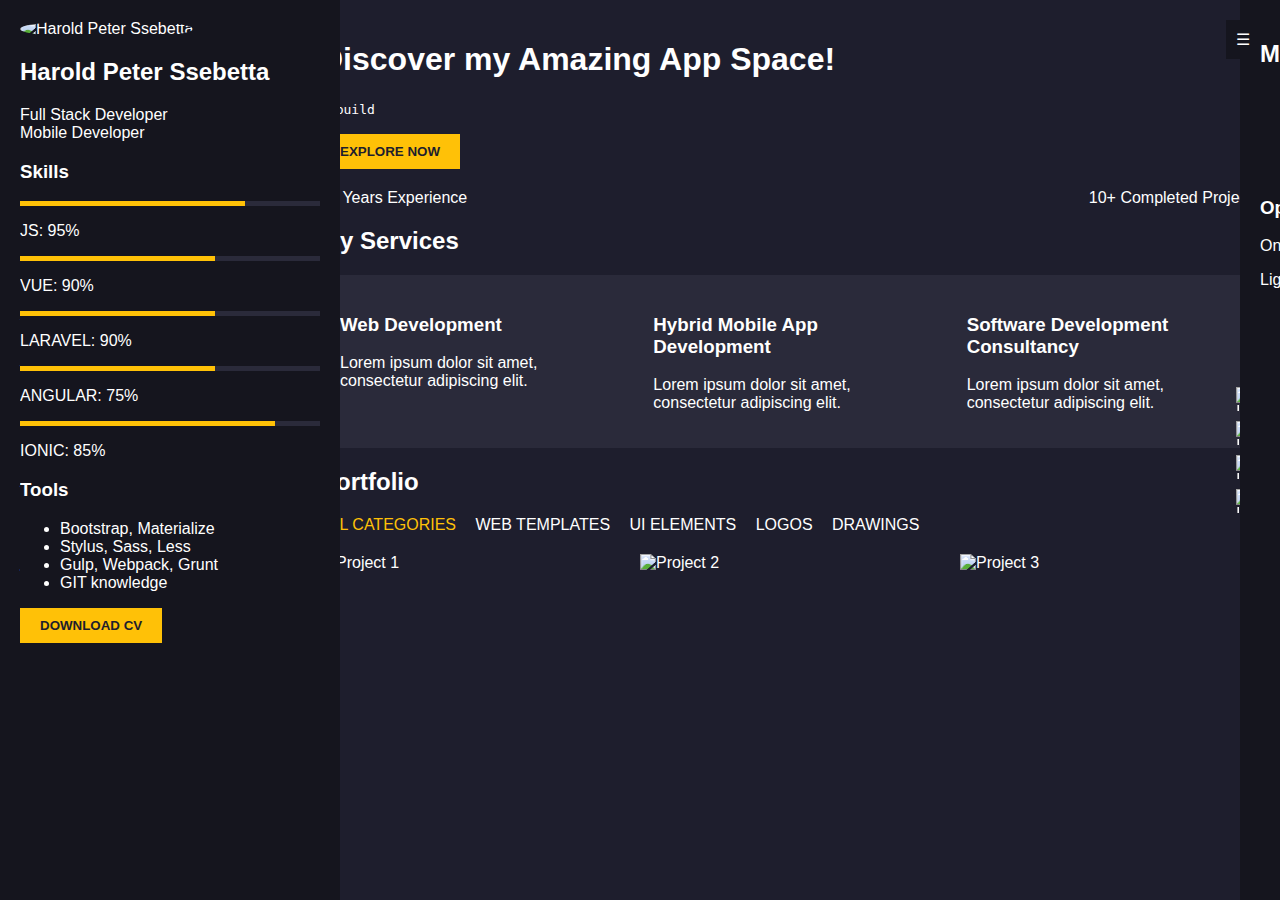
==== index.html @ a4da79d9 "Portfolio" ====
<!DOCTYPE html>
<html lang="en">
<head>
    <meta charset="UTF-8">
    <meta name="viewport" content="width=device-width, initial-scale=1.0">
    <title>Harold Peter Ssebetta - Portfolio</title>
    <style>
        :root {
            --dark-bg: #1e1e2d;
            --darker-bg: #15151e;
            --yellow: #ffc107;
            --text-color: #ffffff;
        }
        
        body, html {
            margin: 0;
            padding: 0;
            font-family: Arial, sans-serif;
            color: var(--text-color);
            background-color: var(--dark-bg);
        }
        
        .container {
            display: flex;
        }
        
        .sidebar {
            width: 300px;
            height: 100vh;
            background-color: var(--darker-bg);
            padding: 20px;
            position: fixed;
            left: 0;
            top: 0;
            bottom: 0;
            overflow-y: auto;
        }
        
        .main-content {
            margin-left: 300px;
            padding: 20px;
            width: calc(100% - 300px);
        }
        
        .profile-pic {
            width: 100px;
            height: 100px;
            border-radius: 50%;
            object-fit: cover;
        }
        
        .skill-bar {
            background-color: #2a2a3a;
            height: 5px;
            margin-bottom: 10px;
        }
        
        .skill-progress {
            background-color: var(--yellow);
            height: 100%;
        }
        
        .cta-button {
            background-color: var(--yellow);
            color: var(--dark-bg);
            padding: 10px 20px;
            border: none;
            cursor: pointer;
            font-weight: bold;
        }
        
        .services {
            display: flex;
            justify-content: space-between;
            margin-top: 20px;
        }
        
        .service-card {
            background-color: #2a2a3a;
            padding: 20px;
            width: 30%;
        }
        
        .portfolio {
            display: grid;
            grid-template-columns: repeat(auto-fill, minmax(250px, 1fr));
            gap: 20px;
            margin-top: 20px;
        }
        
        .portfolio img {
            width: 100%;
            height: auto;
        }
        
        .stats {
            display: flex;
            justify-content: space-between;
            margin: 20px 0;
        }
        
        .right-sidebar {
            position: fixed;
            right: -300px;
            top: 0;
            bottom: 0;
            width: 300px;
            background-color: var(--darker-bg);
            transition: right 0.3s ease-in-out;
            padding: 20px;
            z-index: 1000;
        }
        
        .right-sidebar.open {
            right: 0;
        }
        
        .menu-icon {
            position: fixed;
            top: 20px;
            right: 20px;
            cursor: pointer;
            z-index: 1001;
            background-color: var(--darker-bg);
            padding: 10px;
        }
        
        .side-icons {
            position: fixed;
            right: 20px;
            top: 50%;
            transform: translateY(-50%);
        }
        
        .side-icons img {
            display: block;
            margin: 10px 0;
            width: 24px;
            height: 24px;
        }
        
        .portfolio-categories {
            margin-bottom: 20px;
        }
        
        .portfolio-categories span {
            margin-right: 15px;
            cursor: pointer;
        }
        
        .portfolio-categories span.active {
            color: var(--yellow);
        }
    </style>
</head>
<body>
    <div class="menu-icon" onclick="toggleRightSidebar()">☰</div>
    
    <div class="container">
        <aside class="sidebar">
            <img src="profile-pic.jpg" alt="Harold Peter Ssebetta" class="profile-pic">
            <h2>Harold Peter Ssebetta</h2>
            <p>Full Stack Developer<br>Mobile Developer</p>
            
            <h3>Skills</h3>
            <div class="skill-bar"><div class="skill-progress" style="width: 75%;"></div></div>
            <p>JS: 95%</p>
            <div class="skill-bar"><div class="skill-progress" style="width: 65%;"></div></div>
            <p>VUE: 90%</p>
            <div class="skill-bar"><div class="skill-progress" style="width: 65%;"></div></div>
            <p>LARAVEL: 90%</p>
            <div class="skill-bar"><div class="skill-progress" style="width: 65%;"></div></div>
            <p>ANGULAR: 75%</p>
            <div class="skill-bar"><div class="skill-progress" style="width: 85%;"></div></div>
            <p>IONIC: 85%</p>
            
            <h3>Tools</h3>
            <ul>
                <li>Bootstrap, Materialize</li>
                <li>Stylus, Sass, Less</li>
                <li>Gulp, Webpack, Grunt</li>
                <li>GIT knowledge</li>
            </ul>
            
            <button class="cta-button">DOWNLOAD CV</button>
        </aside>
        
        <main class="main-content">
            <h1>Discover my Amazing App Space!</h1>
            <p><code id="typing-text">I build web in</code></p>
            <button class="cta-button">EXPLORE NOW</button>
            
            <div class="stats">
                <div>7+ Years Experience</div>
                <div>10+ Completed Projects</div>
                <!-- <div>5 Happy Customers</div> -->
                <!-- <div>20+ Honors and Awards</div> -->
            </div>
            
            <h2>My Services</h2>
            <div class="services">
                <div class="service-card">
                    <h3>Web Development</h3>
                    <p>Lorem ipsum dolor sit amet, consectetur adipiscing elit.</p>
                </div>
                <div class="service-card">
                    <h3>Hybrid Mobile App Development</h3>
                    <p>Lorem ipsum dolor sit amet, consectetur adipiscing elit.</p>
                </div>
                <div class="service-card">
                    <h3>Software Development Consultancy</h3>
                    <p>Lorem ipsum dolor sit amet, consectetur adipiscing elit.</p>
                </div>
            </div>
            
            <h2>Portfolio</h2>
            <div class="portfolio-categories">
                <span class="active">ALL CATEGORIES</span>
                <span>WEB TEMPLATES</span>
                <span>UI ELEMENTS</span>
                <span>LOGOS</span>
                <span>DRAWINGS</span>
            </div>
            <div class="portfolio">
                <img src="project1.jpg" alt="Project 1">
                <img src="project2.jpg" alt="Project 2">
                <img src="project3.jpg" alt="Project 3">
                <!-- Add more portfolio items as needed -->
            </div>
        </main>
    </div>
    
    <div class="side-icons">
        <img src="icon1.png" alt="Icon 1">
        <img src="icon2.png" alt="Icon 2">
        <img src="icon3.png" alt="Icon 3">
        <img src="icon4.png" alt="Icon 4">
    </div>

    <div class="right-sidebar">
        <h2>Menu</h2>
        <ul>
            <li>Home</li>
            <li>Portfolio</li>
            <li>History</li>
            <li>Blog</li>
            <li>Contact</li>
        </ul>
        <h3>Options</h3>
        <p>One Page Version</p>
        <p>Light Version</p>
    </div>

    <script>
        const phrases = ["I build cool web apps", "I build android apps"];
        let currentPhraseIndex = 0;
        let currentCharIndex = 0;
        const typingSpeed = 100;

        function typeNextCharacter() {
            const typingElement = document.getElementById('typing-text');
            const currentPhrase = phrases[currentPhraseIndex];
            
            if (currentCharIndex < currentPhrase.length) {
                typingElement.textContent = currentPhrase.slice(0, currentCharIndex + 1);
                currentCharIndex++;
                setTimeout(typeNextCharacter, typingSpeed);
            } else {
                setTimeout(erasePhrase, 2000);
            }
        }

        function erasePhrase() {
            const typingElement = document.getElementById('typing-text');
            
            if (currentCharIndex > 0) {
                typingElement.textContent = phrases[currentPhraseIndex].slice(0, currentCharIndex - 1);
                currentCharIndex--;
                setTimeout(erasePhrase, typingSpeed / 2);
            } else {
                currentPhraseIndex = (currentPhraseIndex + 1) % phrases.length;
                setTimeout(typeNextCharacter, typingSpeed);
            }
        }

        function toggleRightSidebar() {
            const rightSidebar = document.querySelector('.right-sidebar');
            rightSidebar.classList.toggle('open');
        }

        // Start the typing animation
        typeNextCharacter();
    </script>
</body>
</html>
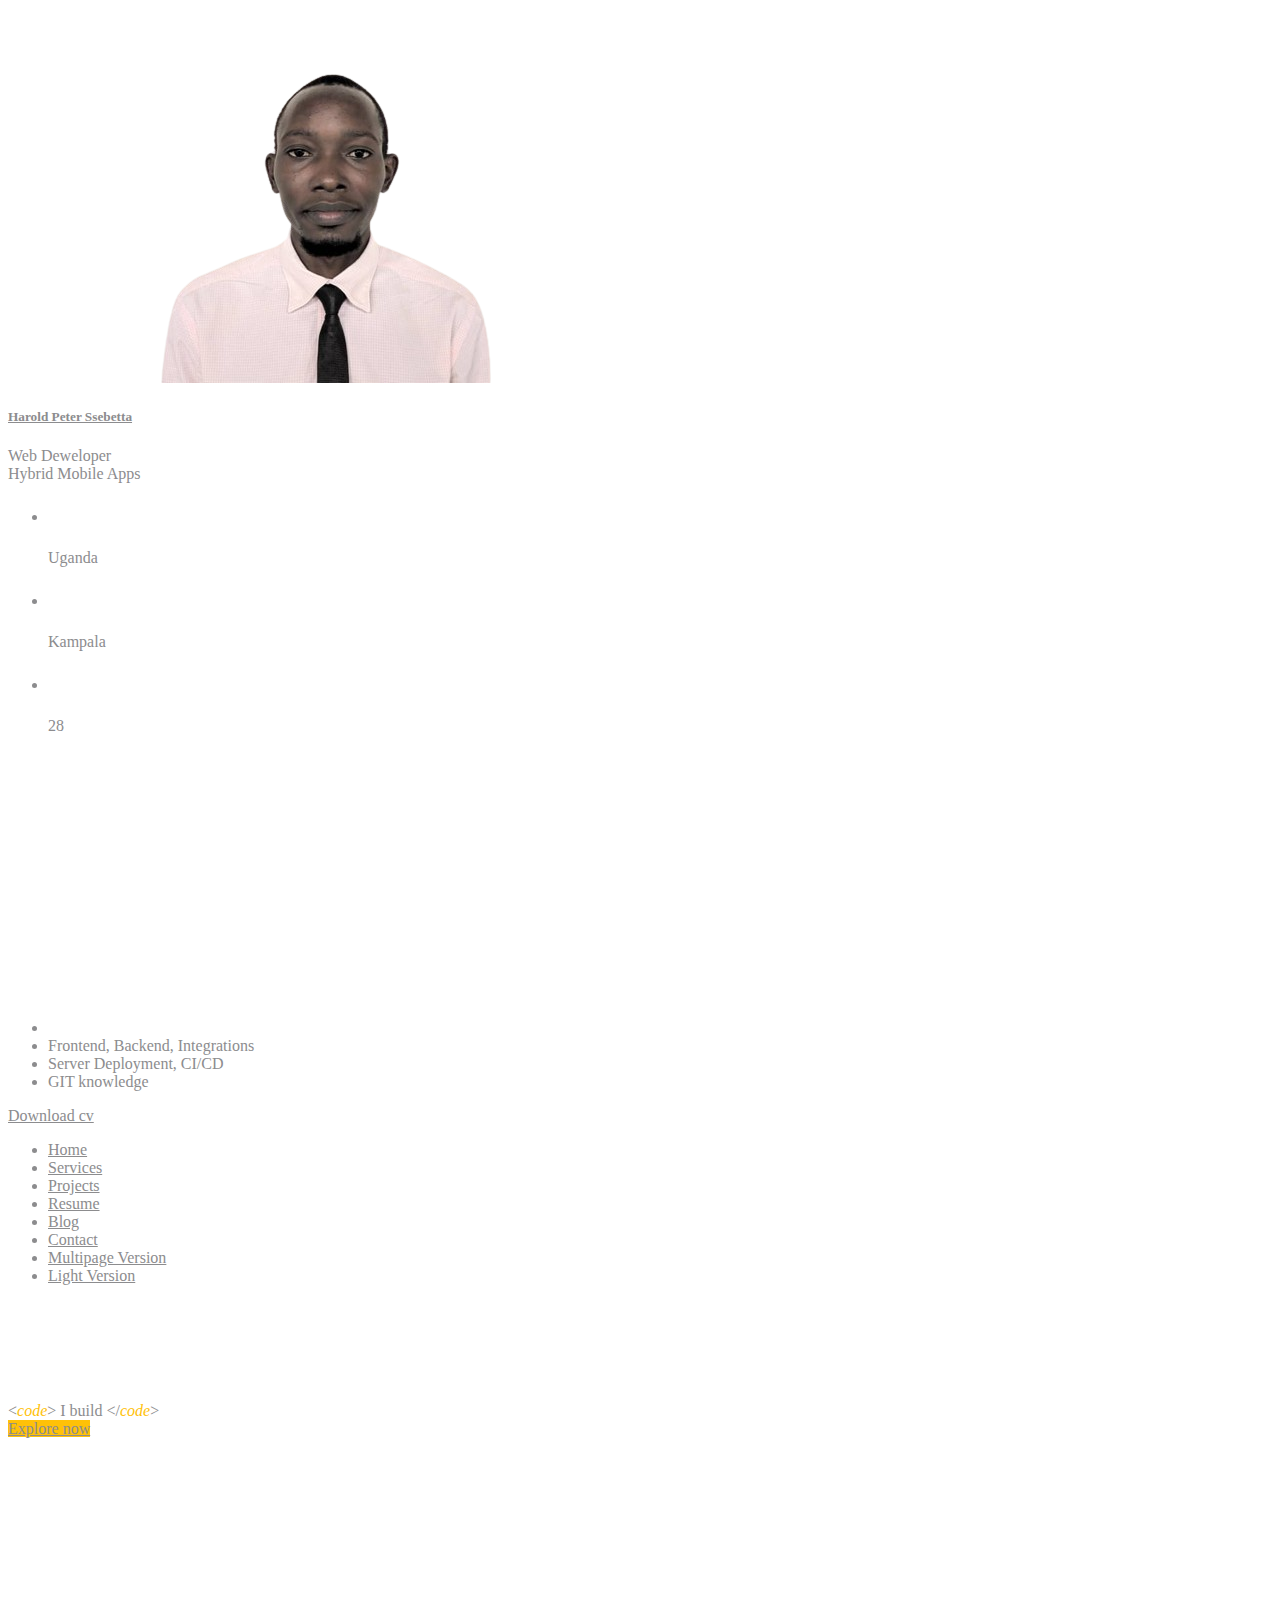
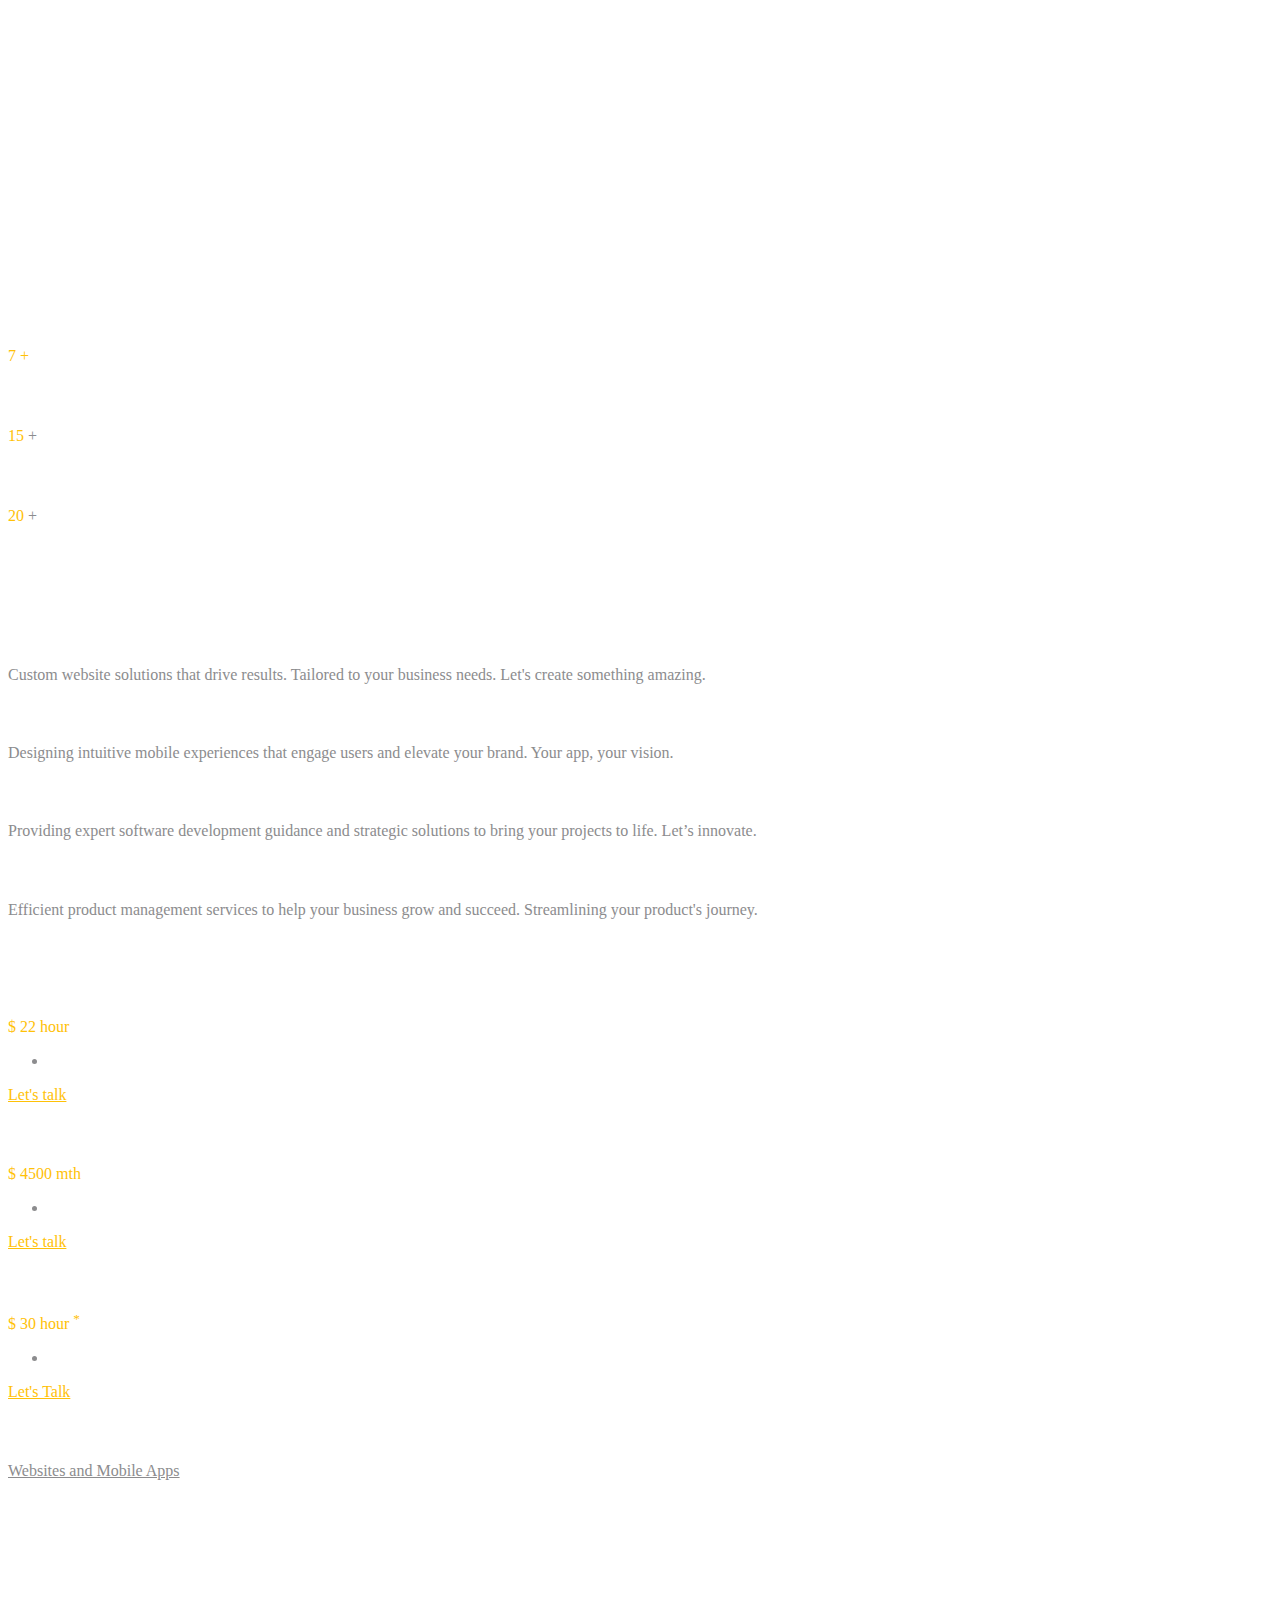
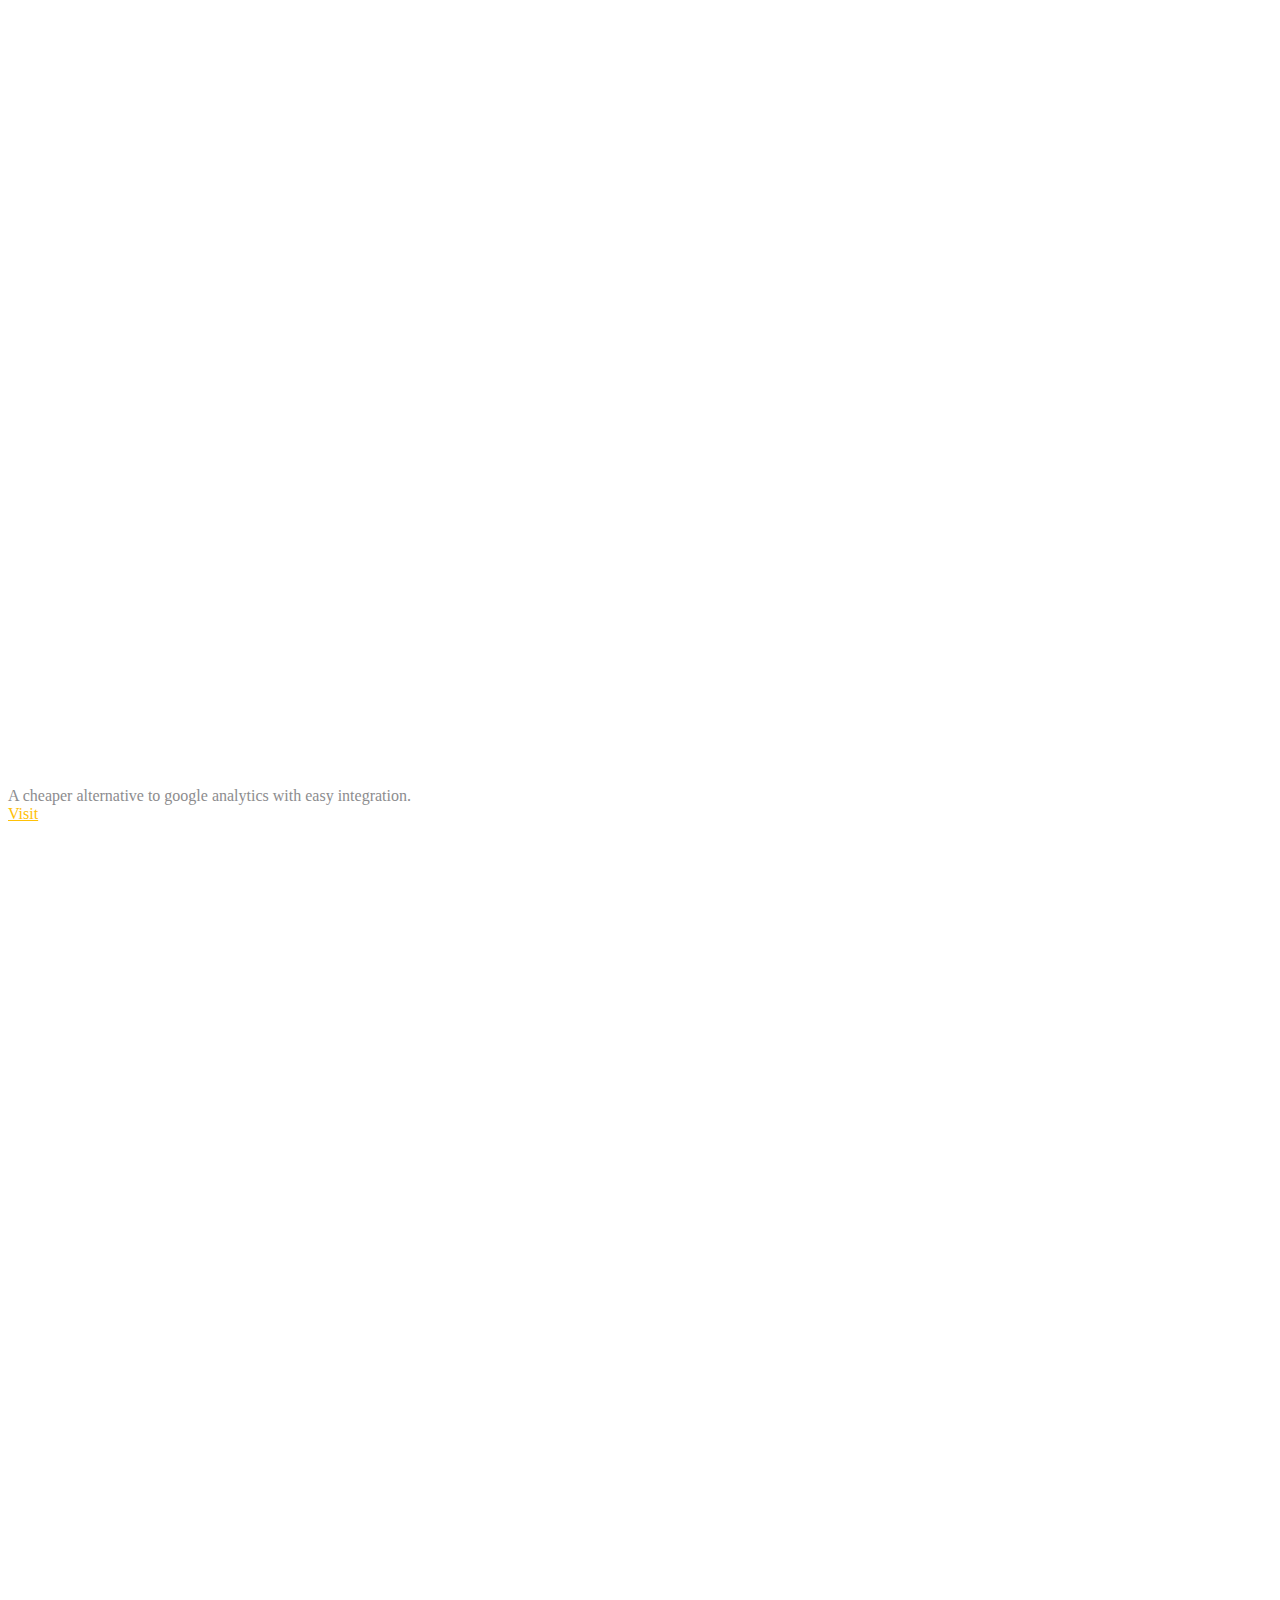
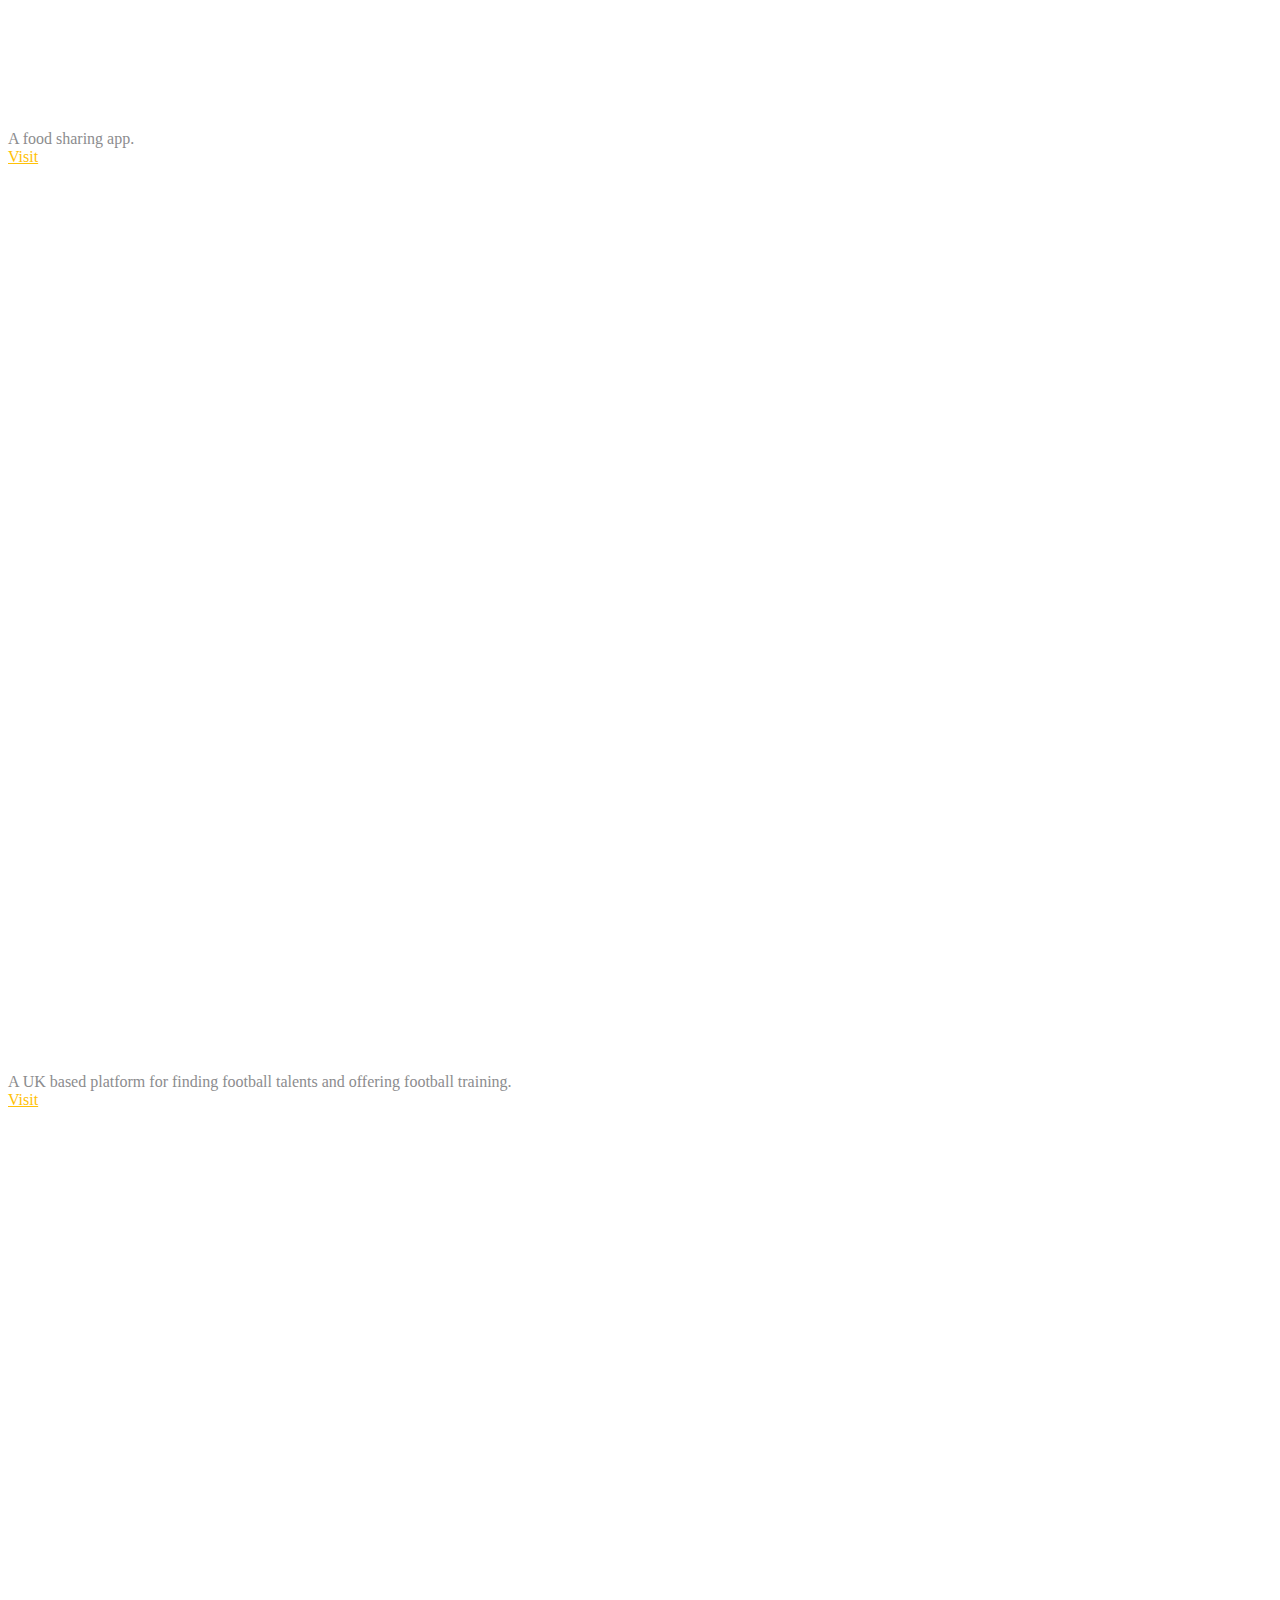
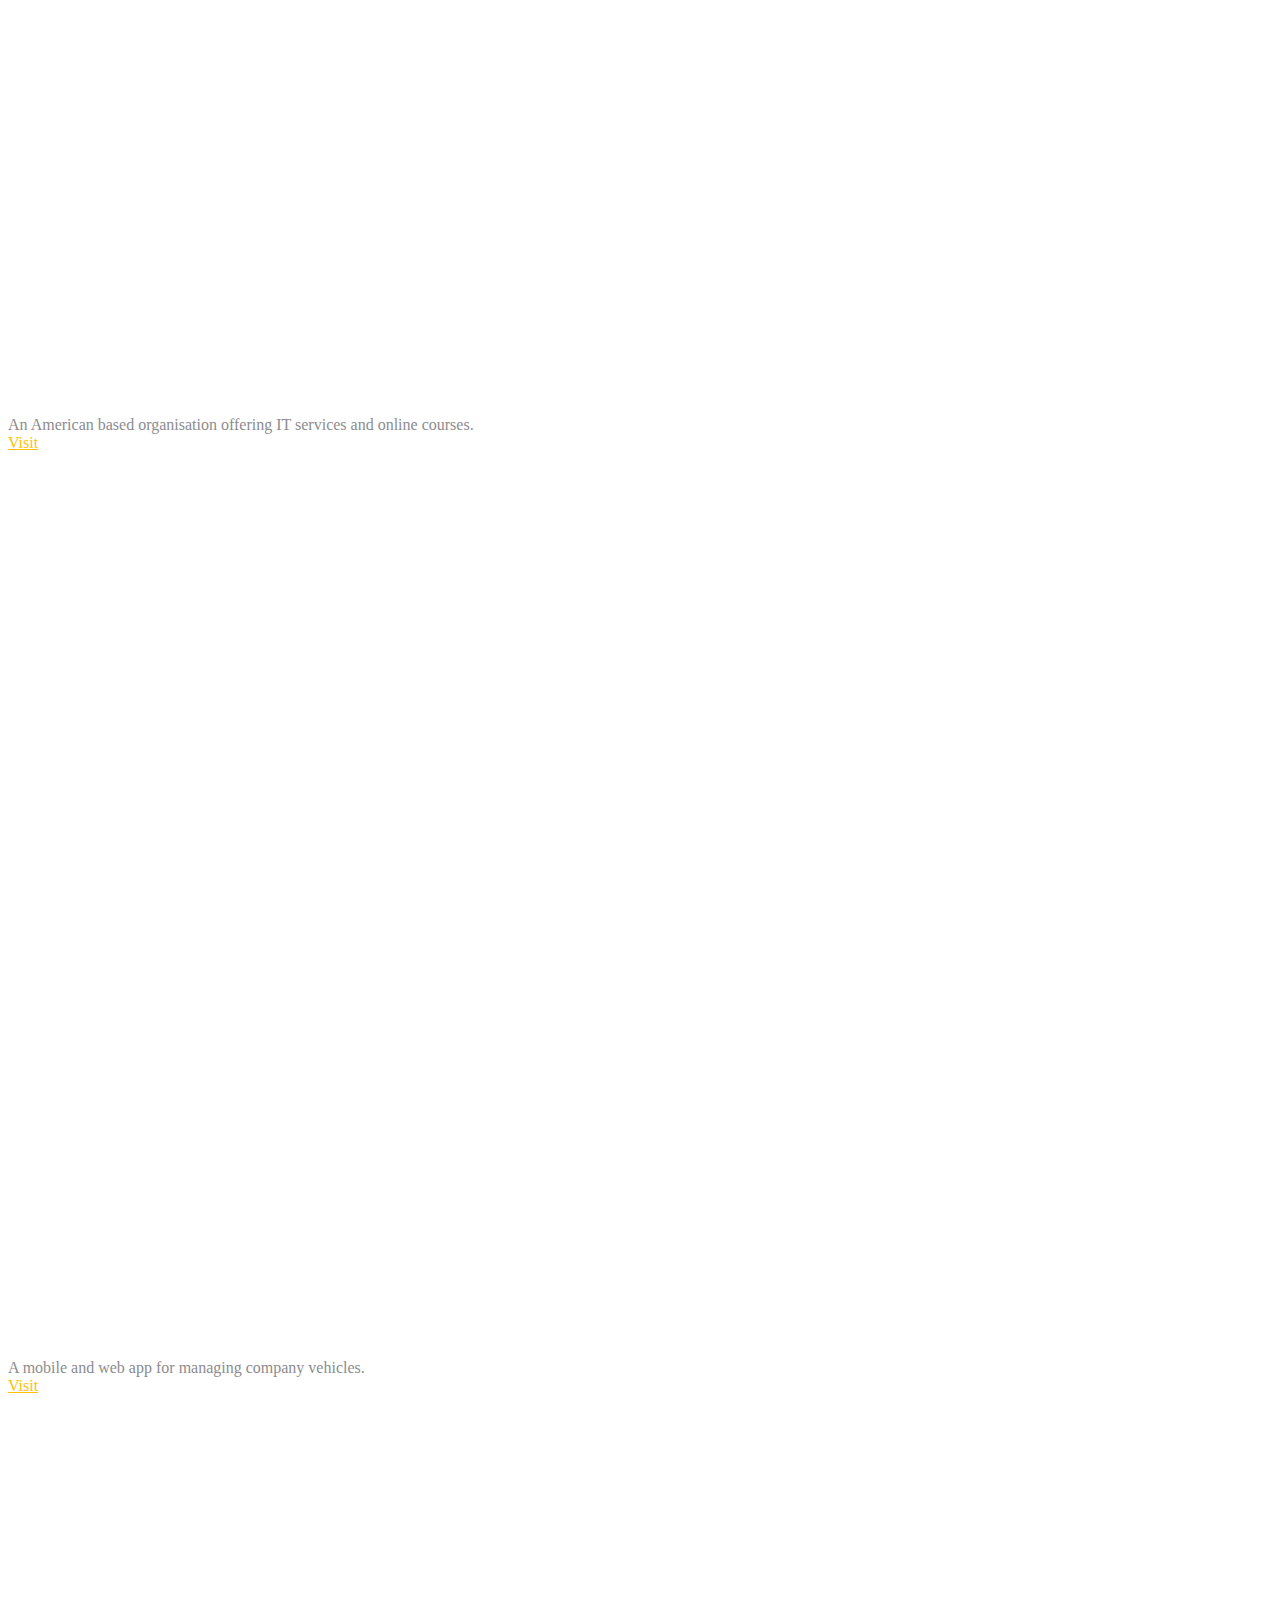
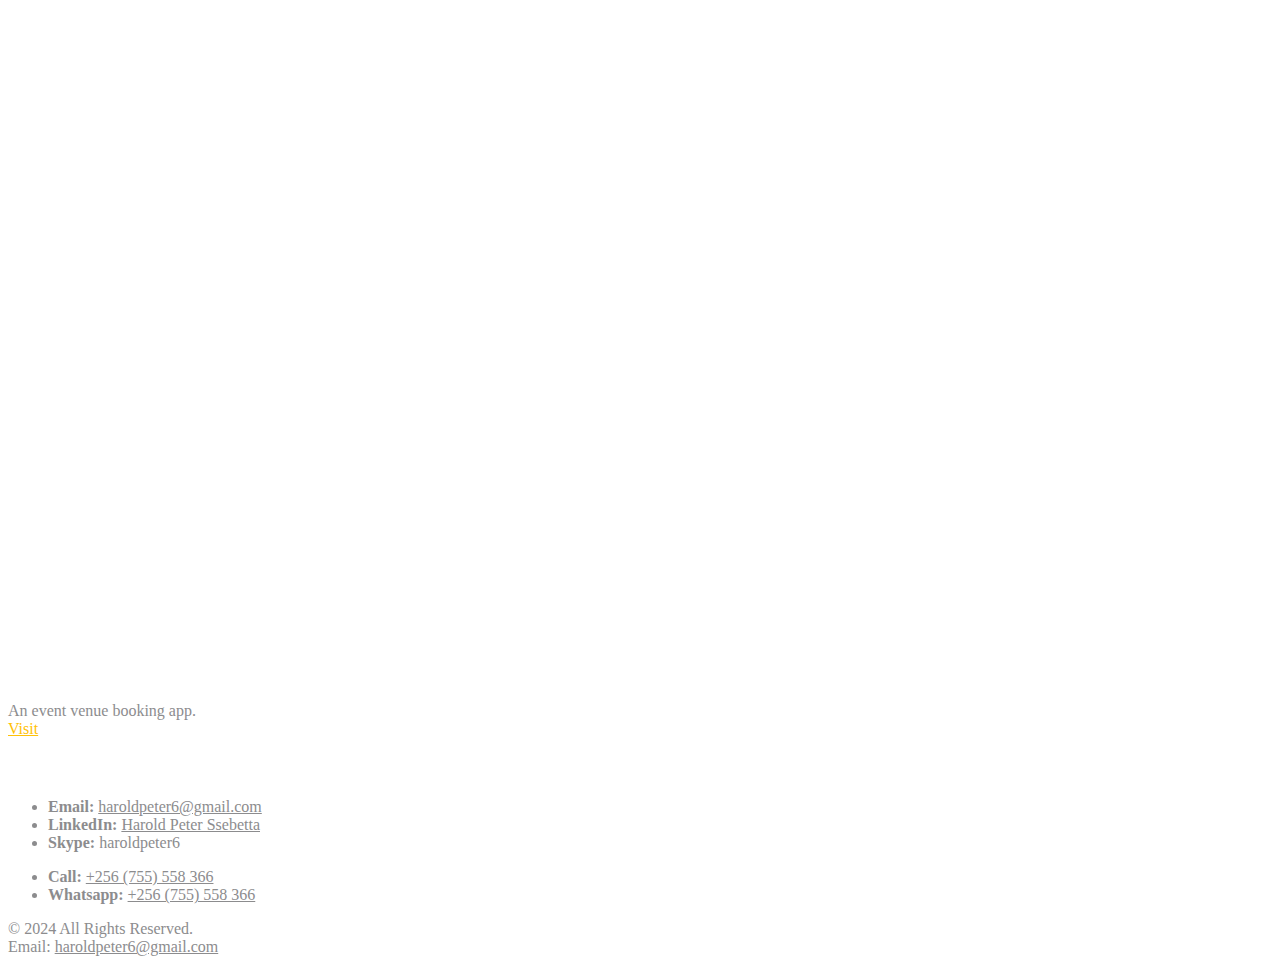
==== commit 93740fa3: "Change page content" ====
--- a/index.html
+++ b/index.html
@@ -1,295 +1,39 @@
-<!DOCTYPE html>
-<html lang="en">
-<head>
-    <meta charset="UTF-8">
-    <meta name="viewport" content="width=device-width, initial-scale=1.0">
-    <title>Harold Peter Ssebetta - Portfolio</title>
-    <style>
-        :root {
-            --dark-bg: #1e1e2d;
-            --darker-bg: #15151e;
-            --yellow: #ffc107;
-            --text-color: #ffffff;
-        }
+
+<!doctype html><html lang="en-US"><head> <!-- Meta Data --><meta charset="UTF-8"><meta http-equiv="X-UA-Compatible" content="IE=edge"><meta name="viewport" content="width=device-width, initial-scale=1"><link rel="stylesheet" media="print" onload="this.onload=null;this.media='all';" id="ao_optimized_gfonts" href="https://fonts.googleapis.com/css?family=Poppins%3A100%2C100italic%2C200%2C200italic%2C300%2C300italic%2C400%2C400italic%2C500%2C500italic%2C600%2C600italic%2C700%2C700italic%2C800%2C800italic%2C900%2C900italic%7CCourier%2BPrime%3A400%2C400italic%2C700%2C700italic%7CRoboto%3A100%2C100italic%2C200%2C200italic%2C300%2C300italic%2C400%2C400italic%2C500%2C500italic%2C600%2C600italic%2C700%2C700italic%2C800%2C800italic%2C900%2C900italic%7CRoboto+Slab%3A100%2C100italic%2C200%2C200italic%2C300%2C300italic%2C400%2C400italic%2C500%2C500italic%2C600%2C600italic%2C700%2C700italic%2C800%2C800italic%2C900%2C900italic&#038;subset=latin%2Clatin-ext&amp;display=swap"><link rel="profile" href="https://gmpg.org/xfn/11"><link media="all" href="https://arter.bslthemes.com/onepage/wp-content/cache/autoptimize/3/css/autoptimize_05c00e613f18714de3bbd675f3fec5c6.css" rel="stylesheet"><title>Harold &#8211; Web & Mobile Developer</title><meta name='robots' content='max-image-preview:large' /><link rel='dns-prefetch' /><link href='https://fonts.gstatic.com' crossorigin='anonymous' rel='preconnect' /><link rel="alternate" type="application/rss+xml" title="Harold - Web & Mobile Developer" href="" /><link rel="alternate" type="application/rss+xml" title="Harold - Web & Mobile Developer" href="" /><style id='classic-theme-styles-inline-css' type='text/css'>/*! This file is auto-generated */
+    .wp-block-button__link{color:#fff;background-color:#32373c;border-radius:9999px;box-shadow:none;text-decoration:none;padding:calc(.667em + 2px) calc(1.333em + 2px);font-size:1.125em}.wp-block-file__button{background:#32373c;color:#fff;text-decoration:none}</style><link rel="stylesheet" href="https://cdnjs.cloudflare.com/ajax/libs/font-awesome/6.6.0/css/all.min.css" integrity="sha512-Kc323vGBEqzTmouAECnVceyQqyqdsSiqLQISBL29aUW4U/M7pSPA/gEUZQqv1cwx4OnYxTxve5UMg5GT6L4JJg==" crossorigin="anonymous" referrerpolicy="no-referrer" /><link rel='stylesheet' id='bslthms-advanced-btns-style-css' href='https://bslthemes.com/bslthms-advanced-btns/assets/style.css' type='text/css' media='all' /><link rel='stylesheet' id='elementor-post-5-css' href='https://arter.bslthemes.com/onepage/wp-content/cache/autoptimize/3/css/autoptimize_single_c4cb8ce92895c980d522733035579fbf.css' type='text/css' media='all' /><link rel='stylesheet' id='elementor-post-177-css' href='https://arter.bslthemes.com/onepage/wp-content/cache/autoptimize/3/css/autoptimize_single_4ca506ddf18e127bea236ff0b40eee0e.css' type='text/css' media='all' /><link rel="preconnect" href="https://fonts.gstatic.com/" crossorigin><script type="text/javascript" src="https://arter.bslthemes.com/onepage/wp-includes/js/jquery/jquery.min.js" id="jquery-core-js"></script> <meta name="generator" content="Harold Portfolio" /><meta name="description" content="Harold - Web & Mobile Developer" /><style>h1,h2,h3,h4,h5,h6,.art-banner .art-banner-overlay .art-banner-title h1,.content-sidebar .widget-title{color:#fff}@media (max-width:1600px){.art-banner .art-banner-overlay .art-banner-title h1{color:#fff}}@media (max-width:1400px){.art-banner .art-banner-overlay .art-banner-title h1{color:#fff}}@media (max-width:920px){.art-banner .art-banner-overlay .art-banner-title h1{color:#fff}}body,a,.art-table,.art-link,.art-preloader .art-preloader-content .art-preloader-load .progressbar-text,.art-info-bar .art-header .art-avatar .art-lamp-light .art-available-lamp:after,.art-info-bar .art-lang-skills .art-lang-skills-item .art-cirkle-progress .progressbar-text,.art-info-bar .art-hard-skills .art-hard-skills-item .art-line-progress .progressbar-text,.art-info-bar .art-knowledge-list li,.art-info-bar .art-ls-social a,.art-menu-bar nav .main-menu .menu-item a,.art-menu-bar nav .main-menu .menu-item.current-menu-item .sub-menu .menu-item a,.art-menu-bar nav .main-menu .menu-item.current-menu-parent .sub-menu .menu-item a,.art-contact-form label,.art-pagination span.dots,.footer,.art-filter a,.wp-block-categories-list li,.wp-block-archives-list li,.widget.widget_nav_menu ul li,.widget.widget_pages ul li,.widget_categories ul li,.comment-info,.art-blog-card .art-project-category{color:#8c8c8e}.art-menu-bar-btn span,.art-menu-bar-btn span:after,.art-menu-bar-btn span:before,.art-slider-navigation .swiper-pagination-bullet{background:#8c8c8e}.art-menu-bar nav .main-menu,.art-menu-bar nav .main-menu .menu-item a{color:#8c8c8e}.art-btn,.art-info-bar .art-header .art-avatar .art-lamp-light .art-available-lamp,.art-menu-bar .art-language-change li.art-active-lang,.art-price.art-popular-price:before,.art-slider-navigation .swiper-pagination-bullet.swiper-pagination-bullet-active,.art-contact-form .art-input.art-active+label,.art-contact-form .art-input:focus+label,.art-contact-form label.focused,.content-sidebar td#today,.single-post-text table td#today,.single-post-text ul>li:before,.comment-text ul>li:before,.comment-form .btn.fill,form.post-password-form input[type=submit],.sticky:before,.wp-block-button a.wp-block-button__link,.wp-block-button.is-style-outline a.wp-block-button__link,.art-menu-bar .cart-btn .cart-icon .cart-count,.woocommerce #respond input#submit,.woocommerce a.button,.woocommerce button.button,.woocommerce input.button .woocommerce-mini-cart__buttons #respond input#submit,.woocommerce-mini-cart__buttons a.button,.woocommerce-mini-cart__buttons button.button,.woocommerce-mini-cart__buttons input.button,.woocommerce #respond input#submit:hover,.woocommerce a.button:hover,.woocommerce button.button:hover,.woocommerce input.button:hover .woocommerce-mini-cart__buttons #respond input#submit:hover,.woocommerce-mini-cart__buttons a.button:hover,.woocommerce-mini-cart__buttons button.button:hover,.woocommerce-mini-cart__buttons input.button:hover,.woocommerce span.onsale,.woocommerce #respond input#submit.alt,.woocommerce a.button.alt,.woocommerce button.button.alt,.woocommerce input.button.alt,.woocommerce div.product .woocommerce-tabs ul.tabs li.active a,.woocommerce-MyAccount-navigation li.woocommerce-MyAccount-navigation-link.is-active a{background-color:#ffc107}.art-link.art-color-link,.art-link.art-color-link:hover,.art-info-bar .art-name:hover a,.art-info-bar .art-knowledge-list li:before,.art-code i,.art-counter-frame .art-counter-box .art-counter,.art-counter-frame .art-counter-box .art-counter-plus,.art-price .art-price-body .art-price-cost .art-number,.art-price .art-price-body .art-price-list ul li:before,.art-price .art-price-body .art-price-list ul li.art-empty-item:before,.art-testimonial .art-testimonial-footer .art-star-rate,.post-page-numbers.current,.art-pagination span,.art-pagination a.next,.art-pagination a.prev,.art-pagination a.next:hover,.art-pagination a.prev:hover,.single-post-text p a,.comment-text p a,.post-text-bottom span.cat-links a,.post-text-bottom .tags-links a,.post-text-bottom .tags-links span,.content-sidebar .tagcloud a,.wp-block-tag-cloud .tag-cloud-link,.content-sidebar a:hover,.wp-block-button.is-style-outline a.wp-block-button__link,.error-page__num,.woocommerce-mini-cart__buttons #respond input#submit,.woocommerce-mini-cart__buttons a.button,.woocommerce-mini-cart__buttons button.button,.woocommerce-mini-cart__buttons input.button,.woocommerce .star-rating,.woocommerce p.stars a,.art-info-bar .art-knowledge-list li i{color:#ffc107}.art-custom-list li:before,.art-timeline .art-timeline-item .art-timeline-mark,.art-form-field textarea.art-active,.art-form-field textarea:focus,.post-text-bottom .tags-links a,.post-text-bottom .tags-links span,.content-sidebar .tagcloud a,.wp-block-tag-cloud .tag-cloud-link,.wp-block-pullquote blockquote{border-color:#ffc107}.art-preloader-load path:last-child,.art-line-progress path:last-child,.art-cirkle-progress path:last-child{stroke:#ffc107}</style><meta name="generator" content="Elementor 3.23.3; features: e_optimized_css_loading, additional_custom_breakpoints, e_lazyload; settings: css_print_method-external, google_font-enabled, font_display-swap"><style>.e-con.e-parent:nth-of-type(n+4):not(.e-lazyloaded):not(.e-no-lazyload),.e-con.e-parent:nth-of-type(n+4):not(.e-lazyloaded):not(.e-no-lazyload) *{background-image:none !important}@media screen and (max-height:1024px){.e-con.e-parent:nth-of-type(n+3):not(.e-lazyloaded):not(.e-no-lazyload),.e-con.e-parent:nth-of-type(n+3):not(.e-lazyloaded):not(.e-no-lazyload) *{background-image:none !important}}@media screen and (max-height:640px){.e-con.e-parent:nth-of-type(n+2):not(.e-lazyloaded):not(.e-no-lazyload),.e-con.e-parent:nth-of-type(n+2):not(.e-lazyloaded):not(.e-no-lazyload) *{background-image:none !important}}</style><link rel="icon" href="https://arter.bslthemes.com/onepage/wp-content/uploads/sites/3/2023/04/cropped-logo4n-32x32.png" sizes="32x32" /><link rel="icon" href="https://arter.bslthemes.com/onepage/wp-content/uploads/sites/3/2023/04/cropped-logo4n-192x192.png" sizes="192x192" /><link rel="apple-touch-icon" href="https://arter.bslthemes.com/onepage/wp-content/uploads/sites/3/2023/04/cropped-logo4n-180x180.png" /><meta name="msapplication-TileImage" content="https://arter.bslthemes.com/onepage/wp-content/uploads/sites/3/2023/04/cropped-logo4n-270x270.png" /></head><body class="home page-template page-template-template-layout-builder page-template-template-layout-builder-php page page-id-177 default--scrolling elementor-default elementor-kit-5 elementor-page elementor-page-177"> <!-- app --><div class="art-app"> <!-- mobile top bar --><div class="art-mobile-top-bar"></div>
+    <!-- app wrapper --><div class="art-app-wrapper"> <!-- app container end --><div class="art-app-container"> <!-- info bar --><div class="art-info-bar"> <!-- menu bar frame --><div class="art-info-bar-frame"> <!-- info bar header --><div class="art-info-bar-header"> <!-- info bar button --> <a class="art-info-bar-btn"> <!-- icon --> <i class="fas fa-ellipsis-v"></i> </a> <!-- info bar button end --></div> <!-- info bar header end --> <!-- info bar header --><div class="art-header"> <!-- avatar --><div class="art-avatar"> <a data-no-swup href="assets/harold-removebg.png" class="art-avatar-curtain"> <img src="assets/harold-removebg.png" alt="avatar"> <i class="fas fa-expand"></i> </a> <!-- available --><div class="art-lamp-light"> <!-- add class 'art-not-available' if not available--><div class="art-available-lamp" title="I am available for freelance hire"></div></div></div> <!-- avatar end --> <!-- name --><h5 class="art-name mb-10"><a href="https://arter.bslthemes.com/onepage">Harold Peter Ssebetta</a></h5> <!-- post --><div class="art-sm-text">Web Deweloper<br /> Hybrid Mobile Apps</div></div> <!-- info bar header end --> <!-- sidebar social --><div class="art-ls-social"> <!-- social link --> <a href="https://www.linkedin.com/in/harold-peter-ssebetta-010260108/" target="_blank"> <i class="fab fa-linkedin"></i> </a> <!-- social link --> <!-- social link --> <a href="https://github.com/ssebetta" target="_blank"> <i class="fab fa-github"></i> </a> <!-- social link --> <!-- social link --> <a href="https://twitter.com/le_captain_smek" target="_blank"> <i class="fab fa-twitter"></i> </a> <!-- social link --></div> <!-- sidebar social end --> <!-- scroll frame --><div id="scrollbar2" class="art-scroll-frame"> <!-- info bar about --><div class="art-table p-15-15"> <!-- about text --><ul><li><h6>Residence:</h6><span>Uganda</span></li><li><h6>City:</h6><span>Kampala</span></li><li><h6>Age:</h6><span>28</span></li></ul></div>
+    <!-- info bar about end --> <!-- divider -->
+    <div class="art-ls-divider"></div>
+    <!-- language skills --><div class="art-lang-skills p-30-15"> <!-- skill --><div class="art-lang-skills-item"><div id="circleprog1-2" data-type="circles" data-value="95" class="art-cirkle-progress art-skills-progress"></div> <!-- title --><h6>English</h6></div> <!-- skill end --> </div> <!-- language skills end --> <!-- divider --><div class="art-ls-divider"></div> <!-- hard skills --><div class="art-hard-skills p-30-15"> <!-- skill --><div class="art-hard-skills-item"><div class="art-skill-heading"> <!-- title --><h6>Javascript</h6></div> <!-- progressbar frame --><div class="art-line-progress"> <!-- progressbar --><div id="lineprog2-1" data-type="progress" data-value="95" class="art-skills-progress"></div></div> <!-- progressbar frame end --></div> <!-- skill end --> <!-- skill --><div class="art-hard-skills-item"><div class="art-skill-heading"> <!-- title --><h6>Laravel</h6></div> <!-- progressbar frame --><div class="art-line-progress"> <!-- progressbar --><div id="lineprog2-2" data-type="progress" data-value="95" class="art-skills-progress"></div></div> <!-- progressbar frame end --></div> <!-- skill end --> <!-- skill --><div class="art-hard-skills-item"><div class="art-skill-heading"> <!-- title --><h6>Vue</h6></div> <!-- progressbar frame --><div class="art-line-progress"> <!-- progressbar --><div id="lineprog2-3" data-type="progress" data-value="90" class="art-skills-progress"></div></div> <!-- progressbar frame end --></div> <!-- skill end --> <div class="art-hard-skills-item"><div class="art-skill-heading"> <!-- title --><h6>Ionic</h6></div> <!-- progressbar frame --><div class="art-line-progress"> <!-- progressbar --><div id="lineprog2-6" data-type="progress" data-value="90" class="art-skills-progress"></div></div> <!-- progressbar frame end --></div> <!-- skill --><div class="art-hard-skills-item"><div class="art-skill-heading"> <!-- title --><h6>PHP</h6></div> <!-- progressbar frame --><div class="art-line-progress"> <!-- progressbar --><div id="lineprog2-4" data-type="progress" data-value="87" class="art-skills-progress"></div></div> <!-- progressbar frame end --></div> <!-- skill end --> <!-- skill --><div class="art-hard-skills-item"><div class="art-skill-heading"> <!-- title --><h6>Angular</h6></div> <!-- progressbar frame --><div class="art-line-progress"> <!-- progressbar --><div id="lineprog2-5" data-type="progress" data-value="87" class="art-skills-progress"></div></div> <!-- progressbar frame end --></div> <!-- skill end --></div> <!-- language skills end --> <!-- divider --><div class="art-ls-divider"></div> <!-- knowledge list --><ul class="art-knowledge-list p-15-0"> <!-- list item --><li><!-- list item --><li><i class="fas fa-check"></i>Frontend, Backend, Integrations</li> <!-- list item --><li><i class="fas fa-check"></i>Server Deployment, CI/CD</li> <!-- list item --><li><i class="fas fa-check"></i>GIT knowledge</li></ul> <!-- knowledge list end --> <!-- divider --><div class="art-ls-divider"></div> <!-- links frame --><div class="art-links-frame p-15-15"> <!-- download cv button --> <a href="https://docs.google.com/document/d/1DfszWQ_oPac_NDxsHp_HLY97q4XYbsd1/edit?usp=sharing&ouid=107282843584618652595&rtpof=true&sd=true" class="art-link" target="_blank"> Download cv <i class="fas fa-download"></i> </a></div> <!-- links frame end --></div> <!-- scroll frame end --></div> <!-- menu bar frame end --></div> <!-- info bar end --> <!-- menu bar --><div class="art-menu-bar-fix"><div class="art-menu-bar"> <!-- menu bar frame --><div class="art-menu-bar-frame"> <!-- Woocommerce cart --> <!-- menu bar header -->
+        <div class="art-menu-bar-header"> <!-- menu bar button --> <a class="art-menu-bar-btnnn"> <!-- icon --> <span></span> </a> <!-- menu bar button end --></div> <!-- menu bar header end --> 
+        <!-- current page title --><div class="art-current-page"></div> <!-- current page title end --> <!-- scroll frame --><div class="art-scroll-frame"> <!-- menu --><nav id="swupMenu"> <!-- menu list --><ul id="menu-onepage-menu" class="main-menu"><li id="menu-item-213" class=" menu-item menu-item-type-custom menu-item-object-custom"><a href="#section-started">Home</a></li><li id="menu-item-212" class=" menu-item menu-item-type-custom menu-item-object-custom"><a href="#services-section">Services</a></li><li id="menu-item-214" class=" menu-item menu-item-type-custom menu-item-object-custom"><a href="#works-section">Projects</a></li><li id="menu-item-215" class=" menu-item menu-item-type-custom menu-item-object-custom"><a href="#resume-section">Resume</a></li><li id="menu-item-216" class=" menu-item menu-item-type-custom menu-item-object-custom"><a href="#blog-section">Blog</a></li><li id="menu-item-217" class=" menu-item menu-item-type-custom menu-item-object-custom"><a href="#contact-section">Contact</a></li><li id="menu-item-242" class="data-no-swup main-nav-custom-border-top menu-item menu-item-type-custom menu-item-object-custom"><a target="_blank" href="/">Multipage Version</a></li><li id="menu-item-243" class="data-no-swup menu-item menu-item-type-custom menu-item-object-custom"><a target="_blank" href="/light-onepage/">Light Version</a></li></ul> <!-- menu list end --></nav> <!-- menu end --></div> <!-- scroll frame end --></div> <!-- menu bar frame --></div></div> <!-- menu bar end --> <!-- content -->
+    <div class="art-content"> <!-- curtain --><div class="art-curtain"></div> <!-- top background --><div class="lazyload art-top-bg" data-bg="https://arter.bslthemes.com/onepage/wp-content/uploads/sites/3/2020/09/bg.jpg" style="background-image: url(data:image/svg+xml,%3Csvg%20xmlns=%22http://www.w3.org/2000/svg%22%20viewBox=%220%200%20500%20300%22%3E%3C/svg%3E)"> <!-- overlay --><div class="art-top-bg-overlay"></div> <!-- overlay end --></div> <!-- top background end --> <!-- swup container -->
+    <div class="transition-fade" id="swup"> <!-- scroll frame --><div id="scrollbar" class="art-scroll-frame"><div id="post-177" class="post-177 page type-page status-publish hentry"><div data-elementor-type="wp-page" data-elementor-id="177" class="elementor elementor-177"><section class="elementor-section elementor-top-section elementor-element elementor-element-82626cb elementor-section-full_width elementor-section-height-default elementor-section-height-default" data-id="82626cb" data-element_type="section" id="started-section"><div class="elementor-container elementor-column-gap-no"><div class="elementor-column elementor-col-100 elementor-top-column elementor-element elementor-element-7920c75" data-id="7920c75" data-element_type="column"><div class="elementor-widget-wrap elementor-element-populated"><div class="elementor-element elementor-element-cf9af66 elementor-widget elementor-widget-arter-hero-banner" data-id="cf9af66" data-element_type="widget" data-widget_type="arter-hero-banner.default"><div class="elementor-widget-container"> <!-- container --><div class="container-fluid"> <!-- row --><div class="row p-30-0 p-lg-30-0 p-md-15-0"> <!-- col --><div class="col-lg-12"> <!-- banner --><div class="lazyload art-a art-banner" data-bg="https://arter.bslthemes.com/onepage/wp-content/uploads/sites/3/2020/09/bg.jpg" style="background-image: url(data:image/svg+xml,%3Csvg%20xmlns=%22http://www.w3.org/2000/svg%22%20viewBox=%220%200%20500%20300%22%3E%3C/svg%3E)"> <!-- banner back --><div class="art-banner-back"></div> <!-- banner dec --><div class="art-banner-dec"></div> <!-- banner overlay --><div class="art-banner-overlay"> <!-- main title --><div class="art-banner-title"> <!-- title --><h1 class="art-banner-title-h mb-15"> <span > Discover my Amazing <br />App Space! </span></h1> <!-- suptitle --><div class="art-lg-text art-code mb-25"> &lt;<i>code</i>&gt;			          	I build <span class="txt-rotate" data-period="2000"
+     data-rotate='[ &quot;web interfaces.&quot;,&quot;web applications.&quot;,&quot;hybrid mobile apps.&quot;,&quot;automation tools.&quot; ]'></span> &lt;/<i>code</i>&gt;</div><div class="art-buttons-frame"> <!-- button --> <a href="#works-section" class="art-btn art-btn-md"><span>Explore now</span></a></div></div> <!-- main title end --> <!-- photo --> <noscript><img decoding="async" src="assets/harold_happy_2.png" class="art-banner-photo" alt="Photo"></noscript><img decoding="async" src='data:image/svg+xml,%3Csvg%20xmlns=%22http://www.w3.org/2000/svg%22%20viewBox=%220%200%20210%20140%22%3E%3C/svg%3E' data-src="assets/harold_happy_2.png" class="lazyload art-banner-photo" alt="Happy Harold" style="width: 60%;"></div> <!-- banner overlay end --></div> <!-- banner end --></div> <!-- col end --></div> <!-- row end --></div> <!-- container end --></div></div></div></div></div></section><section class="elementor-section elementor-top-section elementor-element elementor-element-0a7669a elementor-section-full_width elementor-section-height-default elementor-section-height-default" data-id="0a7669a" data-element_type="section"><div class="elementor-container elementor-column-gap-no"><div class="elementor-column elementor-col-100 elementor-top-column elementor-element elementor-element-a4e0a7e" data-id="a4e0a7e" data-element_type="column"><div class="elementor-widget-wrap elementor-element-populated"><div class="elementor-element elementor-element-0c40e34 elementor-widget elementor-widget-arter-numbers" data-id="0c40e34" data-element_type="widget" data-widget_type="arter-numbers.default"><div class="elementor-widget-container"> <!-- container --><div class="container-fluid"> <!-- row --><div class="row"> <!-- col --><div class="col-md-3 col-6"> <!-- couner frame --><div class="art-counter-frame"> <!-- counter --><div class="art-counter-box"> <!-- counter number --> <span class="art-counter"> <span > 7 </span> </span> <span class="art-counter-plus">+</span></div> <!-- counter end --> <!-- title --><h6> <span > Years of Experience </span></h6></div> <!-- couner frame end --></div> <!-- col end --> <!-- col --><div class="col-md-3 col-6"> <!-- couner frame --><div class="art-counter-frame"> <!-- counter --><div class="art-counter-box"> <!-- counter number --> <span class="art-counter"> <span > 15 </span> </span> +</div> <!-- counter end --> <!-- title --><h6> <span > Completed Projects </span></h6></div> <!-- couner frame end --></div> <!-- col end --> <!-- col --><div class="col-md-3 col-6"> <!-- couner frame --><div class="art-counter-frame"> <!-- counter --><div class="art-counter-box"> <!-- counter number --> <span class="art-counter"> <span > 20 </span> </span> +</div> <!-- counter end --> <!-- title --><h6> <span > Happy Customers </span></h6></div> <!-- couner frame end --></div> <!-- col end --> <!-- col --><div class="col-md-3 col-6"> <!-- couner frame --><div class="art-counter-frame"> <!-- counter --> <!-- couner frame end --></div> <!-- col end --></div> <!-- row end --></div> <!-- container end --></div></div></div></div></div></section><section class="elementor-section elementor-top-section elementor-element elementor-element-44ef86e elementor-section-full_width elementor-section-height-default elementor-section-height-default" data-id="44ef86e" data-element_type="section" id="services-section"><div class="elementor-container elementor-column-gap-no"><div class="elementor-column elementor-col-100 elementor-top-column elementor-element elementor-element-f5acb54" data-id="f5acb54" data-element_type="column"><div class="elementor-widget-wrap elementor-element-populated"><div class="elementor-element elementor-element-f6aa688 elementor-widget elementor-widget-arter-services" data-id="f6aa688" data-element_type="widget" data-widget_type="arter-services.default"><div class="elementor-widget-container"> <!-- container --><div class="container-fluid"> <!-- row --><div class="row"> <!-- col --><div class="col-lg-12"> <!-- section title --><div class="art-section-title"> <!-- title frame --><div class="art-title-frame"> <!-- title --><h4 class="art-title-h"> <span > My Services </span></h4></div> <!-- title frame end --></div> <!-- section title end --></div> <!-- col end --> <!-- col --><div class="col-lg-4 col-md-6"> <!-- service --><div class="art-a art-service-icon-box"> <!-- service content --><div class="art-service-ib-content"> <!-- title --><h5 class="mb-15"> <span > Web Development </span></h5> <!-- text --><div class="mb-15"><div ><p>Custom website solutions that drive results. Tailored to your business needs. Let's create something amazing.</p></div></div> <!-- button --><div class="art-buttons-frame"> <a href="#contact-section" class="art-link art-color-link art-w-chevron"> <span >  </span> </a></div></div> <!-- service content end --></div> <!-- service end --></div> <!-- col end --> <!-- col --><div class="col-lg-4 col-md-6"> <!-- service --><div class="art-a art-service-icon-box"> <!-- service content --><div class="art-service-ib-content"> <!-- title --><h5 class="mb-15"> <span > Mobile App Design </span></h5> <!-- text --><div class="mb-15"><div ><p>Designing intuitive mobile experiences that engage users and elevate your brand. Your app, your vision.</p></div></div> <!-- button --><div class="art-buttons-frame"> <a href="#contact-section" class="art-link art-color-link art-w-chevron"> <span >  </span> </a></div></div> <!-- service content end --></div> <!-- service end --></div> <!-- col end --> <!-- col --><div class="col-lg-4 col-md-6"> <!-- service --><div class="art-a art-service-icon-box"> <!-- service content --><div class="art-service-ib-content"> <!-- title --><h5 class="mb-15"> <span > Software Dev Consultancy </span></h5> <!-- text --><div class="mb-15"><div ><p>Providing expert software development guidance and strategic solutions to bring your projects to life. Let’s innovate.</p></div></div> <!-- button --><div class="art-buttons-frame"> <a href="#contact-section" class="art-link art-color-link art-w-chevron"> <span >  </span> </a></div></div> <!-- service content end --></div> <!-- service end --></div> <!-- col end --> <!-- col --><div class="col-lg-4 col-md-6"> <!-- service --><div class="art-a art-service-icon-box"> <!-- service content --><div class="art-service-ib-content"> <!-- title --><h5 class="mb-15"> <span > Product Management </span></h5> <!-- text --><div class="mb-15"><div ><p>Efficient product management services to help your business grow and succeed. Streamlining your product's journey.</p></div></div> <!-- button --><div class="art-buttons-frame"> <a href="#contact-section" class="art-link art-color-link art-w-chevron"> <span >  </span> </a></div></div> <!-- service content end --></div> <!-- service end --></div>  <!-- col end --></div> <!-- row end --></div> <!-- container end --></div></div></div></div></div></section><section class="elementor-section elementor-top-section elementor-element elementor-element-4513298 elementor-section-full_width elementor-section-height-default elementor-section-height-default" data-id="4513298" data-element_type="section"><div class="elementor-container elementor-column-gap-no"><div class="elementor-column elementor-col-100 elementor-top-column elementor-element elementor-element-8f49654" data-id="8f49654" data-element_type="column"><div class="elementor-widget-wrap elementor-element-populated"><div class="elementor-element elementor-element-3b9957e elementor-widget elementor-widget-arter-pricing" data-id="3b9957e" data-element_type="widget" data-widget_type="arter-pricing.default"><div class="elementor-widget-container"> <!-- container --><div class="container-fluid"> <!-- row --><div class="row p-0-0"> <!-- col --><div class="col-lg-12"> <!-- section title --><div class="art-section-title"> <!-- title frame --><div class="art-title-frame"> <!-- title --><h4 class="art-title-h"> <span > Price Plans </span></h4></div> <!-- title frame end --></div> <!-- section title end --></div> <!-- col end --> <!-- col -->
+        <!-- grid --> <!-- col --><div class="col-lg-4"> <!-- price --><div class="art-a art-price art-popular-price"> <!-- price body --><div class="art-price-body"><h5 class="mb-30"> <span > Hourly Payment </span></h5> <!-- price cost --><div class="art-price-cost"><div class="art-number"> <span class="art-number-span"> <span > $ </span> </span> <span > 22 </span> <span class="art-number-span"> <span > hour </span> </span></div></div> <!-- price cost end --> <!-- price list --><div class="art-price-list"><div ><ul><li></li></ul></div></div> <!-- price list end --> <!-- button --> <a href="#contact-section" class="art-link art-color-link art-w-chevron"> <span > Let's talk </span> </a></div> <!-- price body end --></div> <!-- price end --></div> <!-- grid --> <!-- col --><div class="col-lg-4"> <!-- price --><div class="art-a art-price"> <!-- price body --><div class="art-price-body"><h5 class="mb-30"> <span > Full Time </span></h5> <!-- price cost --><div class="art-price-cost"><div class="art-number"> <span class="art-number-span"> <span > $ </span> </span> <span > 4500 </span> <span class="art-number-span"> <span > mth </span> </span></div></div> <!-- price cost end --> <!-- price list --><div class="art-price-list"><div ><ul><li></li></ul></div></div> <!-- price list end --> <!-- button --> <a href="#contact-section" class="art-link art-color-link art-w-chevron"> <span > Let's talk </span> </a></div> <!-- price body end --></div> <!-- price end --></div> 
         
-        body, html {
-            margin: 0;
-            padding: 0;
-            font-family: Arial, sans-serif;
-            color: var(--text-color);
-            background-color: var(--dark-bg);
-        }
+        <div class="col-lg-4"> 
+        <!-- price --><div class="art-a art-price"> <!-- price body --><div class="art-price-body"><h5 class="mb-30"> <span > Development Consultancy </span></h5> <!-- price cost --><div class="art-price-cost"><div class="art-number"> <span class="art-number-span"> <span > $ </span> </span> <span > 30</span> <span class="art-number-span"> <span > hour </span> </span> <sup>*</sup></div></div> <!-- price cost end --> <!-- price list --><div class="art-price-list"><div ><ul><li></li></ul></div></div> <!-- price list end --> <!-- button --> <a href="#contact-section" class="art-link art-color-link art-w-chevron"> <span > Let's Talk </span> </a><div class="art-asterisk"></div></div> <!-- price body end --></div>
+        <!-- price end -->
+        </div>
+        <!-- grid --></div> <!-- row end --></div> <!-- container end --></div></div></div></div></div></section>
+
+        <section class="elementor-section elementor-top-section elementor-element elementor-element-cde02e7 elementor-section-full_width elementor-section-height-default elementor-section-height-default" data-id="cde02e7" data-element_type="section" id="works-section"><div class="elementor-container elementor-column-gap-no"><div class="elementor-column elementor-col-100 elementor-top-column elementor-element elementor-element-576bbfb" data-id="576bbfb" data-element_type="column"><div class="elementor-widget-wrap elementor-element-populated"><div class="elementor-element elementor-element-7fab91c elementor-widget elementor-widget-arter-portfolio" data-id="7fab91c" data-element_type="widget" data-widget_type="arter-portfolio.default"><div class="elementor-widget-container"> <!-- container --><div class="container-fluid"> <!-- row --><div class="row"> <!-- col --><div class="col-lg-12"> <!-- section title --><div class="art-section-title"> <!-- title frame --><div class="art-title-frame"> <!-- title --><h4 class="art-title-h"> <span > Projects </span></h4></div> <!-- title frame end --></div> <!-- section title end --></div> <!-- col end --> <!-- col --><div class="col-lg-12"> <!-- filter --><div class="art-filter mb-30"> <!-- filter link --> <a href="#" data-filter="*" class="art-link art-current">Websites and Mobile Apps</a> </div> <!-- filter end --></div> <!-- col end --><div class="art-grid art-grid-3-col art-gallery"> <!-- grid item --><div class="art-grid-item category-ui-elements "> <!-- grid item frame --> <a data-no-swup data-elementor-lightbox-slideshow="gallery" data-elementor-lightbox-title="Larnalytics" href="assets/images/larnalytics.png" class="art-a art-portfolio-item-frame"> <!-- img --> <noscript><img decoding="async" src="assets/images/larnalytics.png" alt="Larnalytics"></noscript><img class="lazyload" decoding="async" src='data:image/svg+xml,%3Csvg%20xmlns=%22http://www.w3.org/2000/svg%22%20viewBox=%220%200%20210%20140%22%3E%3C/svg%3E' data-src="assets/images/larnalytics.png" alt="Larnalytics"> <!-- zoom icon --> <span class="art-item-hover"><i class="fas fa-expand"></i></span> </a> <!-- grid item frame end --> <!-- description --><div class="art-item-description"> <!-- title --><h5 class="mb-15">Larnalytics</h5><div class="mb-15">A cheaper alternative to google analytics with easy integration.</div> <!-- button --> <a href="https://larnalytics.online" class="art-link art-color-link art-w-chevron">Visit</a></div> <!-- description end --></div> <!-- grid item end --> <!-- grid item --><div class="art-grid-item category-ui-elements "> <!-- grid item frame --> <a data-no-swup data-elementor-lightbox-slideshow="gallery" data-elementor-lightbox-title="Sharefood" href="assets/images/sharefood.png" class="art-a art-portfolio-item-frame"> <!-- img --> <noscript><img decoding="async" src="assets/images/sharefood.png" alt="Sharefood"></noscript><img class="lazyload" decoding="async" src='data:image/svg+xml,%3Csvg%20xmlns=%22http://www.w3.org/2000/svg%22%20viewBox=%220%200%20210%20140%22%3E%3C/svg%3E' data-src="assets/images/sharefood.png" alt="Sharefood"> <!-- zoom icon --> <span class="art-item-hover"><i class="fas fa-expand"></i></span> </a> <!-- grid item frame end --> <!-- description --><div class="art-item-description"> <!-- title --><h5 class="mb-15">Sharefood</h5><div class="mb-15">A food sharing app.</div> <!-- button --> <a href="https://sharefood.foundation" class="art-link art-color-link art-w-chevron">Visit</a></div> <!-- description end --></div> <!-- grid item end --> <!-- grid item --><div class="art-grid-item category-drawings "> <!-- grid item frame --> <a data-no-swup data-elementor-lightbox-slideshow="gallery" data-elementor-lightbox-title="Kaazi" href="assets/images/kaazi.png" class="art-a art-portfolio-item-frame"> <!-- img --> <noscript><img decoding="async" src="assets/images/kaazi.png" alt="Kaazi"></noscript><img class="lazyload" decoding="async" src='data:image/svg+xml,%3Csvg%20xmlns=%22http://www.w3.org/2000/svg%22%20viewBox=%220%200%20210%20140%22%3E%3C/svg%3E' data-src="assets/images/kaazi.png" alt="Kaazi"> <!-- zoom icon --> <span class="art-item-hover"><i class="fas fa-expand"></i></span> </a> <!-- grid item frame end --> <!-- description --><div class="art-item-description"> <!-- title --><h5 class="mb-15">Kaazi</h5><div class="mb-15">A UK based platform for finding football talents and offering football training.</div> <!-- button --> <a href="https://kaazi.live" class="art-link art-color-link art-w-chevron">Visit</a></div> <!-- description end --></div> <!-- grid item end --> <!-- grid item --><div class="art-grid-item category-drawings "> <!-- grid item frame --> <a data-no-swup data-elementor-lightbox-slideshow="gallery" data-elementor-lightbox-title="Resourcexchange" href="assets/images/resourcexchange.png" class="art-a art-portfolio-item-frame"> <!-- img --> <noscript><img decoding="async" src="assets/images/resourcexchange.png" alt="Resourcexchange"></noscript><img class="lazyload" decoding="async" src='data:image/svg+xml,%3Csvg%20xmlns=%22http://www.w3.org/2000/svg%22%20viewBox=%220%200%20210%20140%22%3E%3C/svg%3E' data-src="assets/images/resourcexchange.png" alt="Resourcexchange"> <!-- zoom icon --> <span class="art-item-hover"><i class="fas fa-expand"></i></span> </a> <!-- grid item frame end --> <!-- description --><div class="art-item-description"> <!-- title --><h5 class="mb-15">Resourcexchange</h5><div class="mb-15">An American based organisation offering IT services and online courses.</div> <!-- button --> <a href="https://resourcexchange.co" class="art-link art-color-link art-w-chevron">Visit</a></div> <!-- description end --></div> <!-- grid item end --> <!-- grid item --><div class="art-grid-item category-web-templates "> <!-- grid item frame --> <a data-no-swup data-elementor-lightbox-slideshow="gallery" data-elementor-lightbox-title="TransportMS" href="assets/images/tms.png" class="art-a art-portfolio-item-frame"> <!-- img --> <noscript><img decoding="async" src="assets/images/tms.png" alt="TransportMS"></noscript><img class="lazyload" decoding="async" src='data:image/svg+xml,%3Csvg%20xmlns=%22http://www.w3.org/2000/svg%22%20viewBox=%220%200%20210%20140%22%3E%3C/svg%3E' data-src="assets/images/tms.png" alt="TransportMS"> <!-- zoom icon --> <span class="art-item-hover"><i class="fas fa-expand"></i></span> </a> <!-- grid item frame end --> <!-- description --><div class="art-item-description"> <!-- title --><h5 class="mb-15">TransportMS</h5><div class="mb-15">A mobile and web app for managing company vehicles.</div> <!-- button --> <a href="https://play.google.com/store/apps/details?id=io.ionic.tms&pcampaignid=web_share" class="art-link art-color-link art-w-chevron">Visit</a></div> <!-- description end --></div> <!-- grid item end --> <!-- grid item --><div class="art-grid-item category-logos "> <!-- grid item frame --> <a data-no-swup data-elementor-lightbox-slideshow="gallery" data-elementor-lightbox-title="Venyu" href="assets/images/venyu.png" class="art-a art-portfolio-item-frame"> <!-- img --> <noscript><img decoding="async" src="assets/images/venyu.png" alt="Venyu"></noscript><img class="lazyload" decoding="async" src='data:image/svg+xml,%3Csvg%20xmlns=%22http://www.w3.org/2000/svg%22%20viewBox=%220%200%20210%20140%22%3E%3C/svg%3E' data-src="assets/images/venyu.png" alt="Venyu"> <!-- zoom icon --> <span class="art-item-hover"><i class="fas fa-expand"></i></span> </a> <!-- grid item frame end --> <!-- description --><div class="art-item-description"> <!-- title --><h5 class="mb-15">Venyu</h5><div class="mb-15">An event venue booking app.</div> <!-- button --> <a href="https://play.google.com/store/apps/details?id=io.ionic.venyu&pcampaignid=web_share" class="art-link art-color-link art-w-chevron">Visit</a></div> <!-- description end --></div> <!-- grid item end --> 
+            
+            </div>
+            </div> <!-- row end --></div> <!-- container end --></div></div></div></div></div></section>
         
-        .container {
-            display: flex;
-        }
-        
-        .sidebar {
-            width: 300px;
-            height: 100vh;
-            background-color: var(--darker-bg);
-            padding: 20px;
-            position: fixed;
-            left: 0;
-            top: 0;
-            bottom: 0;
-            overflow-y: auto;
-        }
-        
-        .main-content {
-            margin-left: 300px;
-            padding: 20px;
-            width: calc(100% - 300px);
-        }
-        
-        .profile-pic {
-            width: 100px;
-            height: 100px;
-            border-radius: 50%;
-            object-fit: cover;
-        }
-        
-        .skill-bar {
-            background-color: #2a2a3a;
-            height: 5px;
-            margin-bottom: 10px;
-        }
-        
-        .skill-progress {
-            background-color: var(--yellow);
-            height: 100%;
-        }
-        
-        .cta-button {
-            background-color: var(--yellow);
-            color: var(--dark-bg);
-            padding: 10px 20px;
-            border: none;
-            cursor: pointer;
-            font-weight: bold;
-        }
-        
-        .services {
-            display: flex;
-            justify-content: space-between;
-            margin-top: 20px;
-        }
-        
-        .service-card {
-            background-color: #2a2a3a;
-            padding: 20px;
-            width: 30%;
-        }
-        
-        .portfolio {
-            display: grid;
-            grid-template-columns: repeat(auto-fill, minmax(250px, 1fr));
-            gap: 20px;
-            margin-top: 20px;
-        }
-        
-        .portfolio img {
-            width: 100%;
-            height: auto;
-        }
-        
-        .stats {
-            display: flex;
-            justify-content: space-between;
-            margin: 20px 0;
-        }
-        
-        .right-sidebar {
-            position: fixed;
-            right: -300px;
-            top: 0;
-            bottom: 0;
-            width: 300px;
-            background-color: var(--darker-bg);
-            transition: right 0.3s ease-in-out;
-            padding: 20px;
-            z-index: 1000;
-        }
-        
-        .right-sidebar.open {
-            right: 0;
-        }
-        
-        .menu-icon {
-            position: fixed;
-            top: 20px;
-            right: 20px;
-            cursor: pointer;
-            z-index: 1001;
-            background-color: var(--darker-bg);
-            padding: 10px;
-        }
-        
-        .side-icons {
-            position: fixed;
-            right: 20px;
-            top: 50%;
-            transform: translateY(-50%);
-        }
-        
-        .side-icons img {
-            display: block;
-            margin: 10px 0;
-            width: 24px;
-            height: 24px;
-        }
-        
-        .portfolio-categories {
-            margin-bottom: 20px;
-        }
-        
-        .portfolio-categories span {
-            margin-right: 15px;
-            cursor: pointer;
-        }
-        
-        .portfolio-categories span.active {
-            color: var(--yellow);
-        }
-    </style>
-</head>
-<body>
-    <div class="menu-icon" onclick="toggleRightSidebar()">☰</div>
+       
+    <section class="elementor-section elementor-top-section elementor-element elementor-element-7c4cbbb elementor-section-full_width elementor-section-height-default elementor-section-height-default" data-id="7c4cbbb" data-element_type="section" id="contact-section"><div class="elementor-container elementor-column-gap-no"><div class="elementor-column elementor-col-100 elementor-top-column elementor-element elementor-element-5cdc6b2" data-id="5cdc6b2" data-element_type="column"><div class="elementor-widget-wrap elementor-element-populated"><div class="elementor-element elementor-element-1f924e7 elementor-widget elementor-widget-arter-contact-info" data-id="1f924e7" data-element_type="widget" data-widget_type="arter-contact-info.default"><div class="elementor-widget-container"> <!-- container --><div class="container-fluid"> <!-- row --><div class="row"> <!-- col --><div class="col-lg-12"> <!-- section title --><div class="art-section-title"> <!-- title frame --><div class="art-title-frame"> <!-- title --><h4 class="art-title-h"> <span > Contact information </span></h4></div> <!-- title frame end --></div> <!-- section title end --></div> <!-- col end --> <!-- col --> <!-- col end --> <!-- col --><div class="col-lg-4"> <!-- contact card --><div class="art-a art-card"><div class="art-table p-15-15"><div ><ul><li><strong>Email:</strong> <a href="mailto:haroldpeter6@gmail.com" target="_blank">haroldpeter6@gmail.com</a></li><li><strong>LinkedIn:</strong> <a href="https://www.linkedin.com/in/harold-peter-ssebetta-010260108/" target="_blank">Harold Peter Ssebetta</a></li><li><strong>Skype:</strong> haroldpeter6</li></ul></div></div></div> <!-- contact card end --></div> <!-- col end --> <!-- col --><div class="col-lg-4"> <!-- contact card --><div class="art-a art-card"><div class="art-table p-15-15"><div ><ul><li><strong>Call:</strong> <a href="tel:+256755558366">+256 (755) 558 366</a></li><li><strong>Whatsapp:</strong> <a href="wa.me/256755558366" target="_blank">+256 (755) 558 366</a></li></ul></div></div></div> <!-- contact card end --></div> <!-- col end --></div> <!-- row end --></div> <!-- container end --></div></div></div></div></div></section>
     
-    <div class="container">
-        <aside class="sidebar">
-            <img src="profile-pic.jpg" alt="Harold Peter Ssebetta" class="profile-pic">
-            <h2>Harold Peter Ssebetta</h2>
-            <p>Full Stack Developer<br>Mobile Developer</p>
-            
-            <h3>Skills</h3>
-            <div class="skill-bar"><div class="skill-progress" style="width: 75%;"></div></div>
-            <p>JS: 95%</p>
-            <div class="skill-bar"><div class="skill-progress" style="width: 65%;"></div></div>
-            <p>VUE: 90%</p>
-            <div class="skill-bar"><div class="skill-progress" style="width: 65%;"></div></div>
-            <p>LARAVEL: 90%</p>
-            <div class="skill-bar"><div class="skill-progress" style="width: 65%;"></div></div>
-            <p>ANGULAR: 75%</p>
-            <div class="skill-bar"><div class="skill-progress" style="width: 85%;"></div></div>
-            <p>IONIC: 85%</p>
-            
-            <h3>Tools</h3>
-            <ul>
-                <li>Bootstrap, Materialize</li>
-                <li>Stylus, Sass, Less</li>
-                <li>Gulp, Webpack, Grunt</li>
-                <li>GIT knowledge</li>
-            </ul>
-            
-            <button class="cta-button">DOWNLOAD CV</button>
-        </aside>
-        
-        <main class="main-content">
-            <h1>Discover my Amazing App Space!</h1>
-            <p><code id="typing-text">I build web in</code></p>
-            <button class="cta-button">EXPLORE NOW</button>
-            
-            <div class="stats">
-                <div>7+ Years Experience</div>
-                <div>10+ Completed Projects</div>
-                <!-- <div>5 Happy Customers</div> -->
-                <!-- <div>20+ Honors and Awards</div> -->
-            </div>
-            
-            <h2>My Services</h2>
-            <div class="services">
-                <div class="service-card">
-                    <h3>Web Development</h3>
-                    <p>Lorem ipsum dolor sit amet, consectetur adipiscing elit.</p>
-                </div>
-                <div class="service-card">
-                    <h3>Hybrid Mobile App Development</h3>
-                    <p>Lorem ipsum dolor sit amet, consectetur adipiscing elit.</p>
-                </div>
-                <div class="service-card">
-                    <h3>Software Development Consultancy</h3>
-                    <p>Lorem ipsum dolor sit amet, consectetur adipiscing elit.</p>
-                </div>
-            </div>
-            
-            <h2>Portfolio</h2>
-            <div class="portfolio-categories">
-                <span class="active">ALL CATEGORIES</span>
-                <span>WEB TEMPLATES</span>
-                <span>UI ELEMENTS</span>
-                <span>LOGOS</span>
-                <span>DRAWINGS</span>
-            </div>
-            <div class="portfolio">
-                <img src="project1.jpg" alt="Project 1">
-                <img src="project2.jpg" alt="Project 2">
-                <img src="project3.jpg" alt="Project 3">
-                <!-- Add more portfolio items as needed -->
-            </div>
-        </main>
-    </div>
     
-    <div class="side-icons">
-        <img src="icon1.png" alt="Icon 1">
-        <img src="icon2.png" alt="Icon 2">
-        <img src="icon3.png" alt="Icon 3">
-        <img src="icon4.png" alt="Icon 4">
-    </div>
-
-    <div class="right-sidebar">
-        <h2>Menu</h2>
-        <ul>
-            <li>Home</li>
-            <li>Portfolio</li>
-            <li>History</li>
-            <li>Blog</li>
-            <li>Contact</li>
-        </ul>
-        <h3>Options</h3>
-        <p>One Page Version</p>
-        <p>Light Version</p>
-    </div>
-
-    <script>
-        const phrases = ["I build cool web apps", "I build android apps"];
-        let currentPhraseIndex = 0;
-        let currentCharIndex = 0;
-        const typingSpeed = 100;
-
-        function typeNextCharacter() {
-            const typingElement = document.getElementById('typing-text');
-            const currentPhrase = phrases[currentPhraseIndex];
-            
-            if (currentCharIndex < currentPhrase.length) {
-                typingElement.textContent = currentPhrase.slice(0, currentCharIndex + 1);
-                currentCharIndex++;
-                setTimeout(typeNextCharacter, typingSpeed);
-            } else {
-                setTimeout(erasePhrase, 2000);
-            }
-        }
-
-        function erasePhrase() {
-            const typingElement = document.getElementById('typing-text');
-            
-            if (currentCharIndex > 0) {
-                typingElement.textContent = phrases[currentPhraseIndex].slice(0, currentCharIndex - 1);
-                currentCharIndex--;
-                setTimeout(erasePhrase, typingSpeed / 2);
-            } else {
-                currentPhraseIndex = (currentPhraseIndex + 1) % phrases.length;
-                setTimeout(typeNextCharacter, typingSpeed);
-            }
-        }
-
-        function toggleRightSidebar() {
-            const rightSidebar = document.querySelector('.right-sidebar');
-            rightSidebar.classList.toggle('open');
-        }
-
-        // Start the typing animation
-        typeNextCharacter();
-    </script>
-</body>
-</html>+    
+    </div></div><!-- #post-177 --> <!-- container --><div class="container-fluid"> <!-- footer --><footer class="footer"> <!-- copyright --><div >© 2024 All Rights Reserved.</div><div>Email: <a href="mailto:haroldpeter6@gmail.com" target="_blank">haroldpeter6@gmail.com</a></div></footer> <!-- footer end --></div> <!-- container end --></div> <!-- scroll frame end --></div> <!-- swup container end --></div> <!-- content end --></div> <!-- app container end --></div> <!-- app wrapper end --></div> <!-- app end --> 
+    <!-- bslthemes.com buttons html begin -->
+    <div class="bsl-popup" data-theme="harold" data-category="wordpress"><div class="bsl-popup__buttons"></div><div class="bsl-popup__content bsl-popup__content-related"><div class="bsl-popup__menu"></div><div class="bsl-popup__tabs"><div class="bsl-popup__tab bsl-popup__tab-demo"></div><div class="bsl-popup__tab bsl-popup__tab-all"></div><div class="bsl-popup__tab bsl-popup__tab-related"></div></div></div><div class="bsl-popup__content bsl-popup__content-help"></div></div> <!-- bslthemes.com buttons html end --> 
+    
+    <script type='text/javascript'>const lazyloadRunObserver=()=>{const lazyloadBackgrounds=document.querySelectorAll(`.e-con.e-parent:not(.e-lazyloaded)`);const lazyloadBackgroundObserver=new IntersectionObserver((entries)=>{entries.forEach((entry)=>{if(entry.isIntersecting){let lazyloadBackground=entry.target;if(lazyloadBackground){lazyloadBackground.classList.add('e-lazyloaded');}
+    lazyloadBackgroundObserver.unobserve(entry.target);}});},{rootMargin:'200px 0px 200px 0px'});lazyloadBackgrounds.forEach((lazyloadBackground)=>{lazyloadBackgroundObserver.observe(lazyloadBackground);});};const events=['DOMContentLoaded','elementor/lazyload/observe',];events.forEach((event)=>{document.addEventListener(event,lazyloadRunObserver);});</script> <noscript><style>.lazyload{display:none}</style></noscript><script data-noptimize="1">window.lazySizesConfig=window.lazySizesConfig||{};window.lazySizesConfig.loadMode=1;</script><script async data-noptimize="1" src='https://arter.bslthemes.com/onepage/wp-content/plugins/autoptimize/classes/external/js/lazysizes.min.js'></script> <script type="text/javascript" src="https://bslthemes.com/bslthms-advanced-btns/assets/script.js" id="bslthms-advanced-btns-script-js"></script> <script type="text/javascript" id="elementor-frontend-js-before">var elementorFrontendConfig={"environmentMode":{"edit":false,"wpPreview":false,"isScriptDebug":false},"i18n":{"shareOnFacebook":"Share on Facebook","shareOnTwitter":"Share on Twitter","pinIt":"Pin it","download":"Download","downloadImage":"Download image","fullscreen":"Fullscreen","zoom":"Zoom","share":"Share","playVideo":"Play Video","previous":"Previous","next":"Next","close":"Close","a11yCarouselWrapperAriaLabel":"Carousel | Horizontal scrolling: Arrow Left & Right","a11yCarouselPrevSlideMessage":"Previous slide","a11yCarouselNextSlideMessage":"Next slide","a11yCarouselFirstSlideMessage":"This is the first slide","a11yCarouselLastSlideMessage":"This is the last slide","a11yCarouselPaginationBulletMessage":"Go to slide"},"is_rtl":false,"breakpoints":{"xs":0,"sm":480,"md":768,"lg":1025,"xl":1440,"xxl":1600},"responsive":{"breakpoints":{"mobile":{"label":"Mobile Portrait","value":767,"default_value":767,"direction":"max","is_enabled":true},"mobile_extra":{"label":"Mobile Landscape","value":880,"default_value":880,"direction":"max","is_enabled":false},"tablet":{"label":"Tablet Portrait","value":1024,"default_value":1024,"direction":"max","is_enabled":true},"tablet_extra":{"label":"Tablet Landscape","value":1200,"default_value":1200,"direction":"max","is_enabled":false},"laptop":{"label":"Laptop","value":1366,"default_value":1366,"direction":"max","is_enabled":false},"widescreen":{"label":"Widescreen","value":2400,"default_value":2400,"direction":"min","is_enabled":false}}},"version":"3.23.3","is_static":false,"experimentalFeatures":{"e_optimized_css_loading":true,"additional_custom_breakpoints":true,"container_grid":true,"e_swiper_latest":true,"e_nested_atomic_repeaters":true,"e_onboarding":true,"home_screen":true,"ai-layout":true,"landing-pages":true,"e_lazyload":true},"urls":{"assets":"https:\/\/arter.bslthemes.com\/onepage\/wp-content\/plugins\/elementor\/assets\/","ajaxurl":"https:\/\/arter.bslthemes.com\/onepage\/wp-admin\/admin-ajax.php"},"nonces":{"floatingButtonsClickTracking":"e2a06c5de3"},"swiperClass":"swiper","settings":{"page":[],"editorPreferences":[]},"kit":{"active_breakpoints":["viewport_mobile","viewport_tablet"],"global_image_lightbox":"yes","lightbox_enable_counter":"yes","lightbox_enable_fullscreen":"yes","lightbox_enable_zoom":"yes","lightbox_enable_share":"yes","lightbox_title_src":"title","lightbox_description_src":"description"},"post":{"id":177,"title":"Arter%20%E2%80%93%20One%20Page%20CV%20Resume%20WordPress%20Theme%20%E2%80%93%20Premium%20digital%20solutions%20for%20your%20business%20by%20bslthemes%20Team","excerpt":"","featuredImage":false}};</script> <script defer src="https://arter.bslthemes.com/onepage/wp-content/cache/autoptimize/3/js/autoptimize_845f322a943b9d3202e2b3238e39bc7b.js"></script>
+    </body>
+</html>
+    